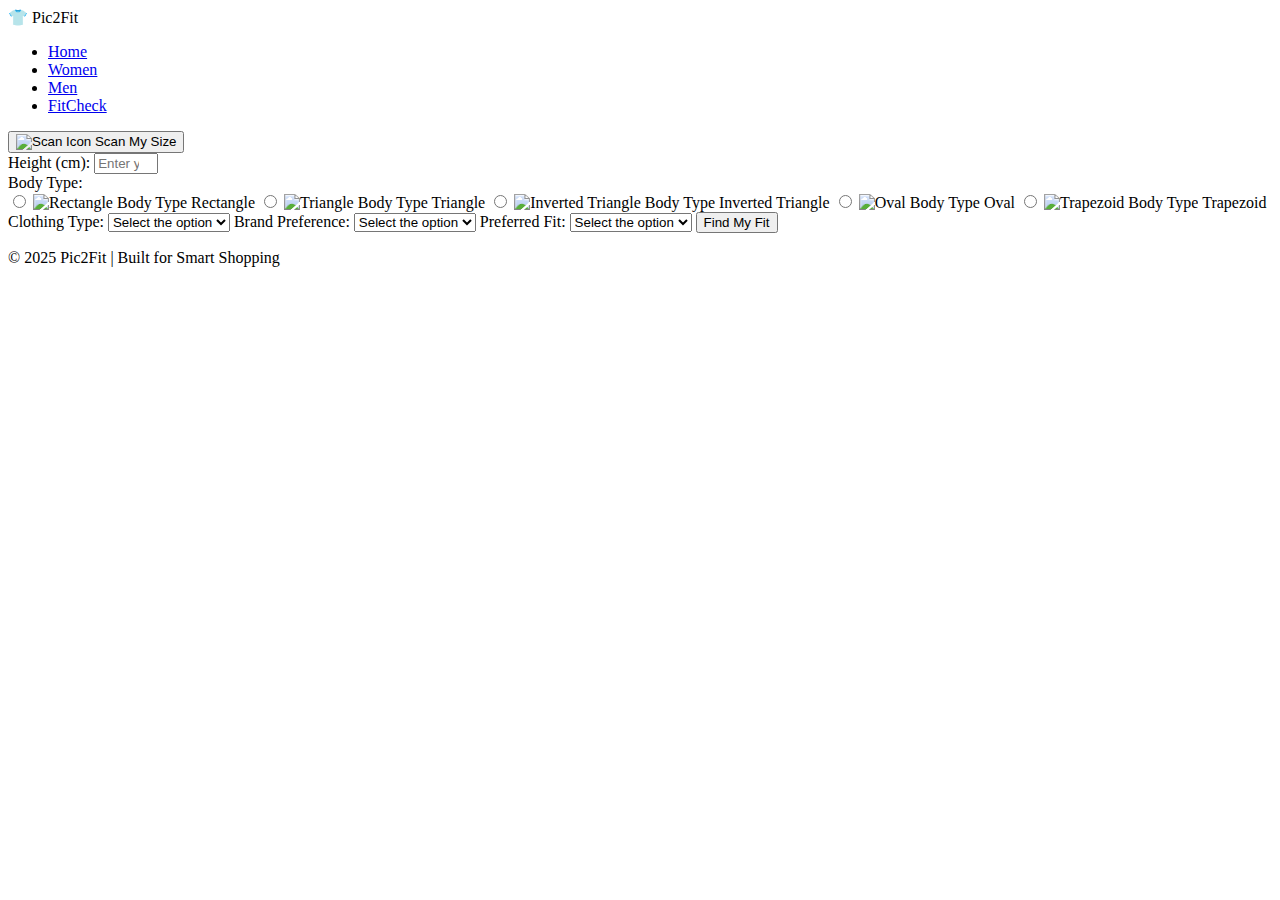
==== men.html @ 49a76dc3 "Create men.html" ====
<!DOCTYPE html>
<html lang="en">
<head>
    <meta charset="UTF-8">
    <meta name="viewport" content="width=device-width, initial-scale=1.0">
    <title>Find Your Fit - Men</title>
    <link rel="stylesheet" href="stylemen.css">
    <link href="https://fonts.googleapis.com/css2?family=Limelight&family=Poppins:wght@400;500;600&display=swap" rel="stylesheet">
</head>
<body>
    <!-- Navigation Bar -->
    <header>
        <div class="logo">👕 Pic2Fit</div>
        <nav>
            <ul>
                <li><a href="index.html">Home</a></li>
                <li><a href="women.html">Women</a></li>
                <li><a href="men.html">Men</a></li>
                <li><a href="type.html">FitCheck</a></li>
            </ul>
        </nav>
    </header>

    <main>
        <section class="fit-container">
            <!-- Form -->
            <div class="fit-selection">
                <form id="fitForm">
                    <div class="input-group">
                        <!-- Image Capture Button -->
                        <div class="scan-section">
                            <button class="image-button" type="button" onclick="openCamera()">
                                <img src="https://github.com/Tirthanaik14/UpsideCoders/raw/main/images/scan-icon.png" alt="Scan Icon" class="scan-icon">
                                <span class="scan-label">Scan My Size</span>
                            </button>
                        </div>
                        <!-- Camera Capture Elements -->
                        <video id="camera" autoplay style="display: none;"></video>
                        <canvas id="canvas" style="display: none;"></canvas>
                        <img id="captured-image" style="display: none; width: 200px; height: auto;"/>
                        <input type="hidden" id="captured-image-data" name="captured_image">

                        <label for="height">Height (cm):</label>
                        <input type="number" id="height" required placeholder="Enter your height" min="50" max="250">
                    </div>

                    <label for="bodyType">Body Type:</label>
                    <div class="body-types">
                        <label>
                            <input type="radio" name="bodyType" value="rectangle" required>
                            <img src="https://github.com/Tirthanaik14/UpsideCoders/raw/main/images/rectangle.jpg" alt="Rectangle Body Type">
                            <span>Rectangle</span>
                        </label>
                        <label>
                            <input type="radio" name="bodyType" value="triangle" required>
                            <img src="https://github.com/Tirthanaik14/UpsideCoders/raw/main/images/triangle.jpg" alt="Triangle Body Type">
                            <span>Triangle</span>
                        </label>
                        <label>
                            <input type="radio" name="bodyType" value="inverted-triangle" required>
                            <img src="https://github.com/Tirthanaik14/UpsideCoders/raw/main/images/invertedtri.jpg" alt="Inverted Triangle Body Type">
                            <span>Inverted Triangle</span>
                        </label>
                        <label>
                            <input type="radio" name="bodyType" value="oval" required>
                            <img src="https://github.com/Tirthanaik14/UpsideCoders/raw/main/images/oval.jpg" alt="Oval Body Type">
                            <span>Oval</span>
                        </label>
                        <label>
                            <input type="radio" name="bodyType" value="trapezoid" required>
                            <img src="https://github.com/Tirthanaik14/UpsideCoders/raw/main/images/trapezoid.jpg" alt="Trapezoid Body Type">
                            <span>Trapezoid</span>
                        </label>
                    </div>

                    <label for="clothingType">Clothing Type:</label>
                    <select id="clothingType" onchange="updateBrandOptions()" required>
                        <option value="" disabled selected>Select the option</option>
                        <option value="tshirt">T-Shirt</option>
                        <option value="shirt">Shirt</option>
                        <option value="pants">Pants</option>
                    </select>

                    <label for="brand">Brand Preference:</label>
                    <select id="brand" required>
                        <option value="" disabled selected>Select the option</option>
                    </select>

                    <label for="fit">Preferred Fit:</label>
                    <select id="fit" required>
                        <option value="" disabled selected>Select the option</option>
                        <option>Slim Fit</option>
                        <option>Regular Fit</option>
                        <option>Loose Fit</option>
                    </select>

                    <button type="submit" class="animated-button">Find My Fit</button>
                </form>
            </div>
        </section>
    </main>

    <footer>
        <p>&copy; 2025 Pic2Fit | Built for Smart Shopping</p>
    </footer>

    <script>
        function updateBrandOptions() {
            const clothingType = document.getElementById("clothingType").value;
            const brandSelect = document.getElementById("brand");

            brandSelect.innerHTML = '<option value="" disabled selected>Select the option</option>';

            const brandOptions = {
                tshirt: ["Nike", "Puma", "Polo"],
                shirt: ["Nike", "Puma", "Polo"],
                pants: ["Nike", "Puma", "Polo"]
            };

            if (brandOptions[clothingType]) {
                brandOptions[clothingType].forEach(brand => {
                    let option = document.createElement("option");
                    option.value = brand.toLowerCase();
                    option.textContent = brand;
                    brandSelect.appendChild(option);
                });
            }
        }

        function openCamera() {
            const video = document.getElementById('camera');
            const canvas = document.getElementById('canvas');
            const capturedImage = document.getElementById('captured-image');
            const capturedImageData = document.getElementById('captured-image-data');

            // Check if the browser supports mediaDevices and getUserMedia
            if (navigator.mediaDevices && navigator.mediaDevices.getUserMedia) {
                // Request access to the camera
                navigator.mediaDevices.getUserMedia({ video: true })
                    .then(stream => {
                        // Display the video stream
                        video.style.display = "block";
                        video.srcObject = stream;
                        video.play();

                        // Add a click event to capture the image
                        video.addEventListener('click', () => {
                            // Set canvas dimensions to match the video
                            canvas.width = video.videoWidth;
                            canvas.height = video.videoHeight;

                            // Draw the current video frame onto the canvas
                            const ctx = canvas.getContext('2d');
                            ctx.drawImage(video, 0, 0, canvas.width, canvas.height);

                            // Convert the canvas image to a data URL
                            const imageDataURL = canvas.toDataURL('image/png');

                            // Display the captured image
                            capturedImage.src = imageDataURL;
                            capturedImage.style.display = "block";

                            // Store the image data in the hidden input field
                            capturedImageData.value = imageDataURL;

                            // Stop the video stream
                            video.style.display = "none";
                            video.srcObject.getTracks().forEach(track => track.stop());
                        });
                    })
                    .catch(err => {
                        console.error("Error accessing the camera:", err);
                        alert("Unable to access the camera. Please ensure you have granted permission.");
                    });
            } else {
                alert("Your browser does not support camera access.");
            }
        }

        document.getElementById("fitForm").addEventListener("submit", function(event) {
            event.preventDefault(); // Prevent the default form submission

            // Get form data
            const height = document.getElementById("height").value;
            const bodyType = document.querySelector('input[name="bodyType"]:checked').value;
            const clothingType = document.getElementById("clothingType").value;
            const brand = document.getElementById("brand").value;
            const fit = document.getElementById("fit").value;

            // Redirect to result.html with query parameters
            window.location.href = `result.html?height=${height}&bodyType=${bodyType}&clothingType=${clothingType}&brand=${brand}&fit=${fit}`;
        });
    </script>
</body>
</html>
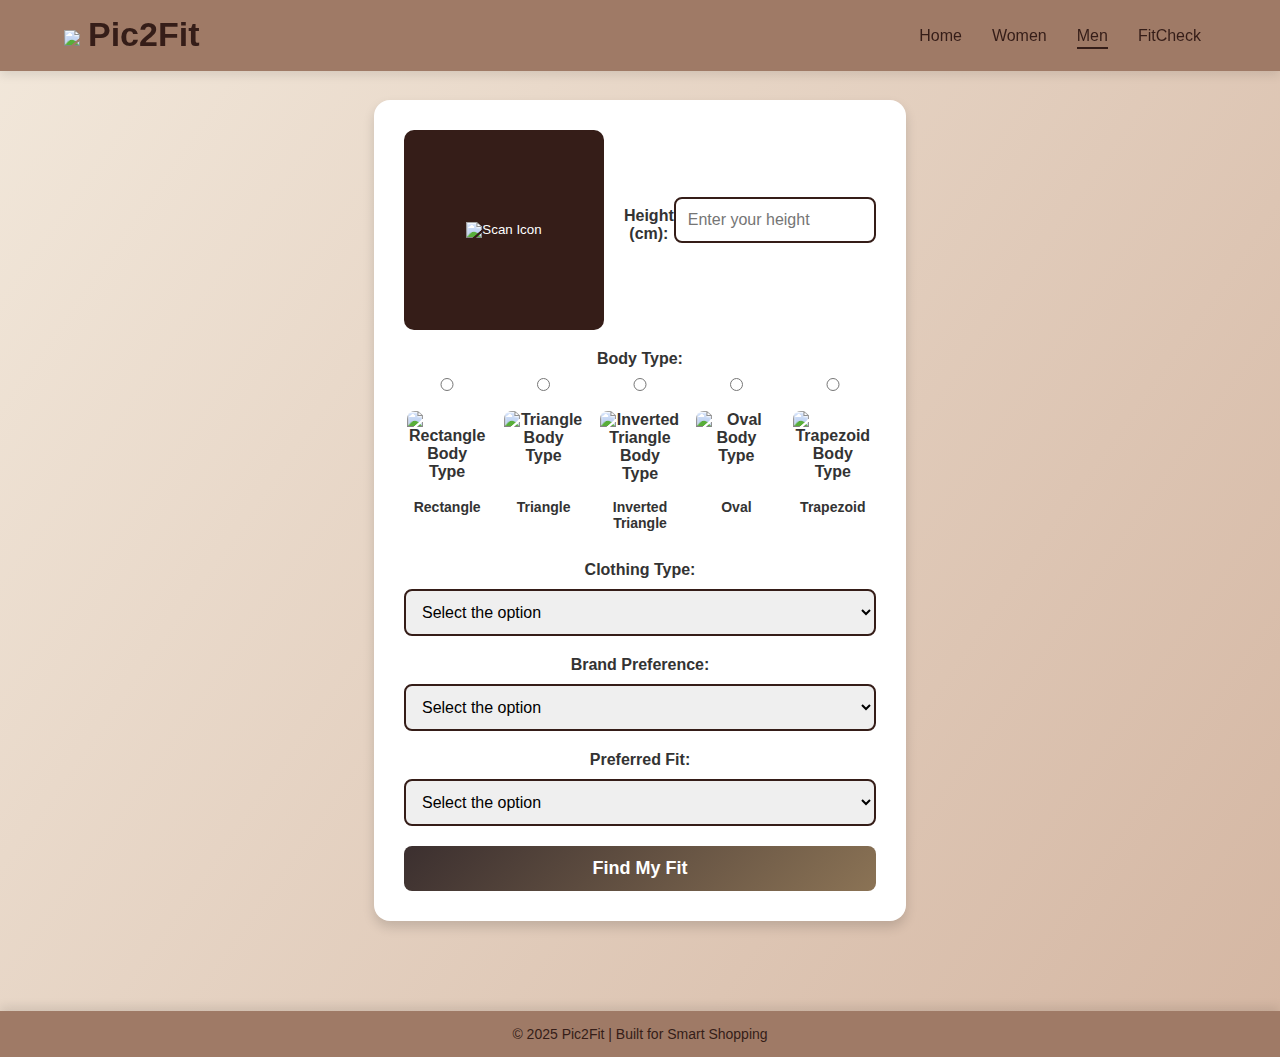
==== commit 22a8eb3e: "Update men.html" ====
--- a/men.html
+++ b/men.html
@@ -10,12 +10,15 @@
 <body>
     <!-- Navigation Bar -->
     <header>
-        <div class="logo">👕 Pic2Fit</div>
+        <div class="logo">
+            <img src="https://github.com/Bari11/hackathon/raw/main/image/AI-removebg-preview.png"  class="logo-img">
+            <span>Pic2Fit</span>
+        </div>
         <nav>
             <ul>
                 <li><a href="index.html">Home</a></li>
                 <li><a href="women.html">Women</a></li>
-                <li><a href="men.html">Men</a></li>
+                <li><a href="men.html" class="active">Men</a></li>
                 <li><a href="type.html">FitCheck</a></li>
             </ul>
         </nav>
@@ -30,8 +33,10 @@
                         <!-- Image Capture Button -->
                         <div class="scan-section">
                             <button class="image-button" type="button" onclick="openCamera()">
-                                <img src="https://github.com/Tirthanaik14/UpsideCoders/raw/main/images/scan-icon.png" alt="Scan Icon" class="scan-icon">
-                                <span class="scan-label">Scan My Size</span>
+                                <div class="scan-content">
+                                    <img src="https://github.com/Bari11/hackathon/raw/main/image/camera.png" alt="Scan Icon" class="scan-icon">
+                                    <span class="scan-label">Scan My Size</span>
+                                </div> 
                             </button>
                         </div>
                         <!-- Camera Capture Elements -->
--- a/stylemen.css
+++ b/stylemen.css
@@ -0,0 +1,269 @@
+@font-face {
+    font-family: 'Limelight';
+    src: url('path/to/Pistilli-Roman.woff2') format('woff2'), /* Add the correct path to your font file */
+         url('path/to/Pistilli-Roman.woff') format('woff');
+    font-weight: normal;
+    font-style: normal;
+}
+
+@font-face {
+    font-family: 'Pistilli Roman';
+    src: url('path/to/Pistilli-Roman-Bold.woff2') format('woff2'), /* Add the correct path to your bold font file */
+         url('path/to/Pistilli-Roman-Bold.woff') format('woff');
+    font-weight: bold; /* For bold headings */
+    font-style: normal;
+}
+
+* {
+    margin: 0;
+    padding: 0;
+    box-sizing: border-box;
+    font-family: 'Pistilli Roman', sans-serif; /* Apply Pistilli Roman globally */
+}
+
+body {
+    background: linear-gradient(125deg, #F2E8DB, #D4B6A2); /* Pastel Purple to Pastel Yellow */
+    color: #333;
+    text-align: center;
+    display: flex;
+    flex-direction: column;
+    align-items: center;
+    min-height: 100vh;
+    justify-content: flex-start; /* Changed to flex-start to allow footer to be pushed down */
+}
+
+/* Header & Navigation */
+header {
+    display: flex;
+    justify-content: space-between;
+    align-items: center;
+    padding: 15px 5%;
+    background: #9F7A66;
+    box-shadow: 0 4px 10px rgba(0, 0, 0, 0.1);
+    position: fixed;
+    width: 100%;
+    top: 0;
+    z-index: 100;
+}
+
+/* Apply Limelight font to the logo */
+.logo {
+    font-family: 'Limelight', cursive; /* Use Limelight font */
+    font-size: 34px;
+    font-weight: bold; /* Make it bold */
+    color: #351D18; /* Slightly darker pastel purple */
+}
+
+nav ul {
+    list-style: none;
+    display: flex;
+}
+
+nav ul li {
+    margin: 0 15px;
+}
+
+nav ul li a {
+    text-decoration: none;
+    color: #351D18;
+    font-weight: 500;
+    transition: all 0.3s ease-in-out;
+    position: relative; /* For underline effect */
+}
+
+nav ul li a:hover, .active {
+    color: #351D18; /* Keep the text color the same */
+}
+
+/* Pink underline on hover */
+nav ul li a::after {
+    content: '';
+    position: absolute;
+    width: 0;
+    height: 2px;
+    background: #351D18; /* Pink color */
+    bottom: -5px;
+    left: 0;
+    transition: width 0.3s ease-in-out;
+}
+
+nav ul li a:hover::after, .active::after {
+    width: 100%; /* Full width underline on hover */
+}
+
+/* Fit Container */
+.fit-container {
+    display: flex;
+    justify-content: center;
+    align-items: flex-start;
+    padding: 100px 20px 40px; /* Added padding for header */
+}
+
+.fit-selection {
+    width: 100%;
+    max-width: 800px;
+    background: white;
+    padding: 30px;
+    border-radius: 16px;
+    box-shadow: 0 6px 12px rgba(0, 0, 0, 0.15);
+    transition: transform 0.4s ease-in-out;
+}
+
+.fit-selection:hover {
+    transform: scale(1.03);
+}
+
+/* Input Group */
+.input-group {
+    display: flex;
+    align-items: center;
+    margin-bottom: 20px;
+}
+
+.image-button {
+    width: 200px;
+    height: 200px;
+    background: #351D18;
+    color: white;
+    border: none;
+    cursor: pointer;
+    border-radius: 10px;
+    display: flex;
+    align-items: center;
+    justify-content: center;
+    margin-right: 20px;
+    overflow: hidden;
+    position: relative;
+}
+
+.image-button img {
+    width: 100%;
+    height: 100%;
+    object-fit: cover;
+    transition: opacity 0.3s ease;
+}
+
+.scan-label {
+    position: absolute;
+    top: 50%;
+    left: 50%;
+    transform: translate(-50%, -50%);
+    color: white;
+    font-size: 18px;
+    font-weight: bold;
+    opacity: 0;
+    transition: opacity 0.3s ease;
+}
+
+.image-button:hover img {
+    opacity: 0;
+}
+
+.image-button:hover .scan-label {
+    opacity: 1;
+}
+
+/* Labels and Inputs */
+label {
+    margin-bottom: 10px;
+    font-weight: 600;
+    display: block;
+}
+
+input, select {
+    width: 100%;
+    padding: 12px;
+    font-size: 16px;
+    border: 2px solid #351D18;
+    border-radius: 8px;
+    outline: none;
+    transition: 0.3s;
+    margin-bottom: 20px;
+}
+
+input:focus, select:focus {
+    border-color: #9F7A66;
+    box-shadow: 0 0 12px rgba(159, 122, 102, 0.6);
+}
+
+/* Body Type Images */
+.body-types {
+    display: flex;
+    justify-content: space-between;
+    gap: 10px;
+    flex-wrap: wrap;
+    margin-bottom: 20px;
+}
+
+.body-types label {
+    display: flex;
+    flex-direction: column;
+    align-items: center;
+    text-align: center;
+    flex: 1;
+    min-width: 80px;
+}
+
+.body-types img {
+    width: 80px;
+    height: 80px;
+    border-radius: 8px;
+    object-fit: cover;
+}
+
+.body-types span {
+    margin-top: 8px;
+    font-size: 14px;
+}
+
+/* Button */
+.animated-button {
+    width: 100%;
+    background: linear-gradient(135deg, #3b2f2f, #8b7355);
+    color: white;
+    padding: 12px 24px;
+    font-size: 18px;
+    font-weight: bold;
+    border: none;
+    border-radius: 8px;
+    cursor: pointer;
+    transition: all 0.3s ease-in-out;
+}
+
+.animated-button:hover {
+    background: linear-gradient(135deg, #9F7A66, #351D18);
+    transform: scale(1.05);
+}
+
+/* Footer */
+footer {
+    background: #9F7A66;
+    padding: 15px;
+    margin-top: 50px; /* Ensure there's space above the footer */
+    box-shadow: 0 -4px 10px rgba(0, 0, 0, 0.1);
+    width: 100%; /* Make the footer full width */
+    position: relative; /* Ensure it stays in the normal flow of the document */
+    left: 0; /* Align to the left */
+    right: 0; /* Align to the right */
+}
+
+footer p {
+    font-size: 14px;
+    color: #351D18;
+}
+
+.social-links {
+    display: flex; /* Use flexbox for social links */
+    justify-content: center; /* Center the social links */
+}
+
+.social-links a {
+    margin: 0 10px;
+    color: #FFFF;
+    text-decoration: none;
+    font-weight: 500;
+}
+
+.social-links a:hover {
+    text-decoration: underline;
+}
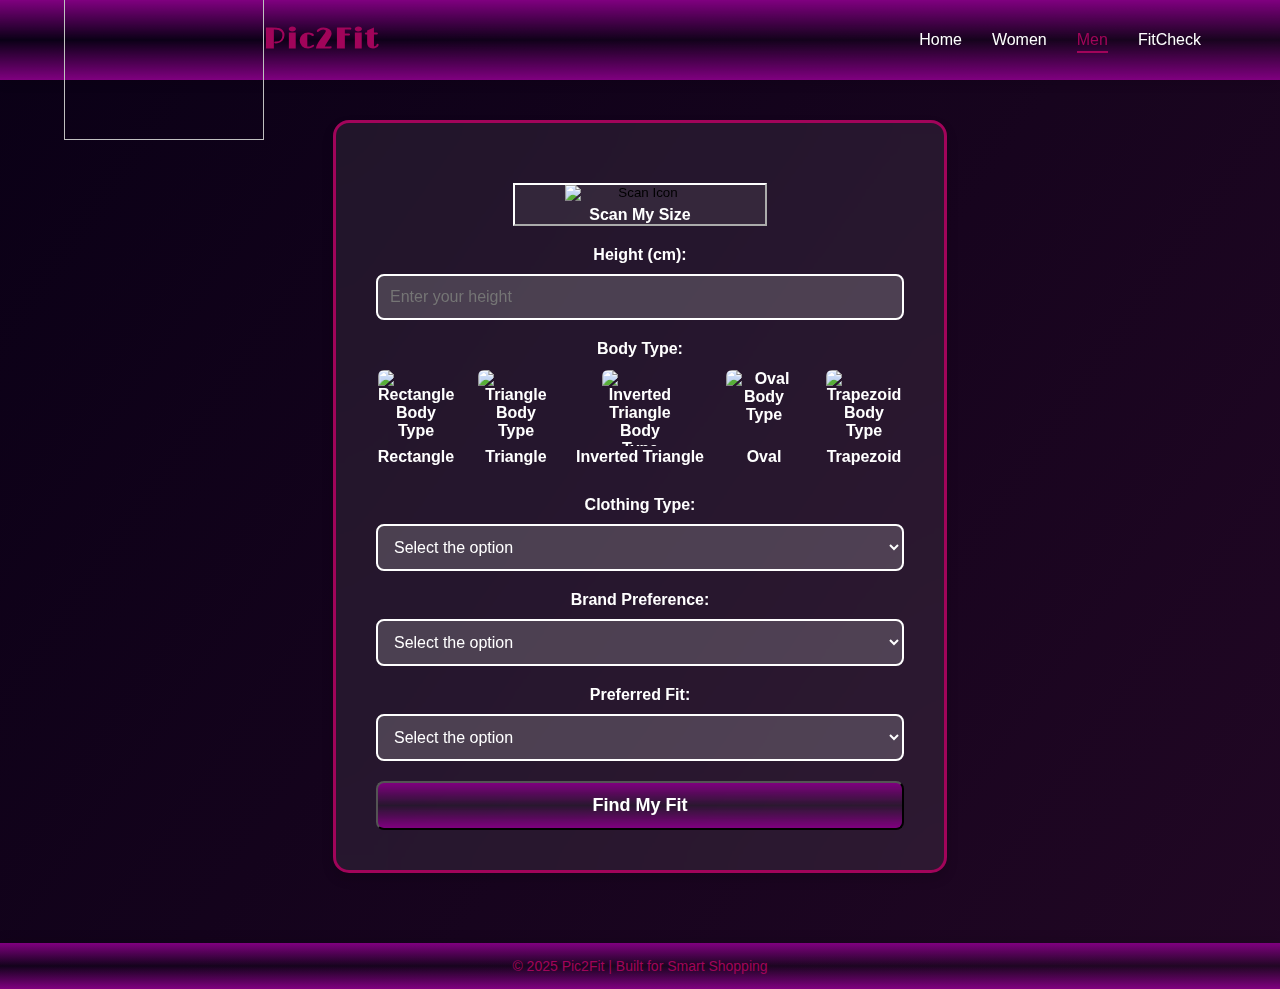
==== commit b23ccd0a: "Update men.html" ====
--- a/men.html
+++ b/men.html
@@ -28,7 +28,7 @@
         <section class="fit-container">
             <!-- Form -->
             <div class="fit-selection">
-                <form id="fitForm">
+                <form id="fitForm" action="/measure" method="POST">
                     <div class="input-group">
                         <!-- Image Capture Button -->
                         <div class="scan-section">
--- a/stylemen.css
+++ b/stylemen.css
@@ -1,6 +1,6 @@
 @font-face {
     font-family: 'Limelight';
-    src: url('path/to/Pistilli-Roman.woff2') format('woff2'), /* Add the correct path to your font file */
+    src: url('path/to/Pistilli-Roman.woff2') format('woff2'), 
          url('path/to/Pistilli-Roman.woff') format('woff');
     font-weight: normal;
     font-style: normal;
@@ -8,9 +8,9 @@
 
 @font-face {
     font-family: 'Pistilli Roman';
-    src: url('path/to/Pistilli-Roman-Bold.woff2') format('woff2'), /* Add the correct path to your bold font file */
+    src: url('path/to/Pistilli-Roman-Bold.woff2') format('woff2'), 
          url('path/to/Pistilli-Roman-Bold.woff') format('woff');
-    font-weight: bold; /* For bold headings */
+    font-weight: bold;
     font-style: normal;
 }
 
@@ -18,18 +18,18 @@
     margin: 0;
     padding: 0;
     box-sizing: border-box;
-    font-family: 'Pistilli Roman', sans-serif; /* Apply Pistilli Roman globally */
+    font-family: 'Pistilli Roman', sans-serif;
 }
 
 body {
-    background: linear-gradient(125deg, #F2E8DB, #D4B6A2); /* Pastel Purple to Pastel Yellow */
-    color: #333;
+    background: linear-gradient(125deg, #0A0016, #210724);
+    color: #fff;
     text-align: center;
     display: flex;
     flex-direction: column;
     align-items: center;
     min-height: 100vh;
-    justify-content: flex-start; /* Changed to flex-start to allow footer to be pushed down */
+    justify-content: flex-start;
 }
 
 /* Header & Navigation */
@@ -38,20 +38,37 @@
     justify-content: space-between;
     align-items: center;
     padding: 15px 5%;
-    background: #9F7A66;
+    background: linear-gradient(0deg, #800080, #0000, #800080);
     box-shadow: 0 4px 10px rgba(0, 0, 0, 0.1);
     position: fixed;
     width: 100%;
+    height: 80px;
     top: 0;
     z-index: 100;
 }
 
-/* Apply Limelight font to the logo */
 .logo {
-    font-family: 'Limelight', cursive; /* Use Limelight font */
+    
+    align-items: center;
+    font-family: 'Limelight', cursive;
     font-size: 34px;
-    font-weight: bold; /* Make it bold */
-    color: #351D18; /* Slightly darker pastel purple */
+    font-weight: bold;
+    color: #A1045A;
+    display: flex;
+    
+}
+.logo span {
+    font-family: 'Limelight', cursive;
+    font-size: 28px; /* Adjust size as needed */
+    color: #A1045A;
+    letter-spacing: 2px;
+    
+}
+
+.logo-img {
+    width: 200px; /* Adjust size as needed */
+    height: 200px;
+    
 }
 
 nav ul {
@@ -65,108 +82,96 @@
 
 nav ul li a {
     text-decoration: none;
-    color: #351D18;
+    color: #FFFF;
     font-weight: 500;
     transition: all 0.3s ease-in-out;
-    position: relative; /* For underline effect */
+    position: relative;
 }
 
 nav ul li a:hover, .active {
-    color: #351D18; /* Keep the text color the same */
-}
-
-/* Pink underline on hover */
+    color: #A1045A;
+}
+
 nav ul li a::after {
     content: '';
     position: absolute;
     width: 0;
     height: 2px;
-    background: #351D18; /* Pink color */
+    background: #A1045A;
     bottom: -5px;
     left: 0;
     transition: width 0.3s ease-in-out;
 }
 
 nav ul li a:hover::after, .active::after {
-    width: 100%; /* Full width underline on hover */
+    width: 100%;
 }
 
 /* Fit Container */
 .fit-container {
+    margin-top: 100px;
     display: flex;
     justify-content: center;
     align-items: flex-start;
-    padding: 100px 20px 40px; /* Added padding for header */
-}
-
+    padding: 20px;
+}
+
+/* Fit Selection */
 .fit-selection {
     width: 100%;
-    max-width: 800px;
-    background: white;
-    padding: 30px;
+    max-width: 900px;
+    background: rgba(200, 200, 200, 0.10);
+    padding: 40px;
     border-radius: 16px;
     box-shadow: 0 6px 12px rgba(0, 0, 0, 0.15);
     transition: transform 0.4s ease-in-out;
+    backdrop-filter: blur(20px);
+    border: 3px solid #A1045A;
 }
 
 .fit-selection:hover {
     transform: scale(1.03);
 }
-
-/* Input Group */
-.input-group {
-    display: flex;
-    align-items: center;
-    margin-bottom: 20px;
+.scan-section {
+    margin: 20px 0;
 }
 
 .image-button {
-    width: 200px;
-    height: 200px;
-    background: #351D18;
+    background: rgba(200, 200, 200, 0.10);
+    border-color: #FFFF;
+    cursor: pointer;
+}
+
+.scan-content {
+    display: flex;
+    flex-direction: column;
+    width: 250px;
+    align-items: center;
+    text-align: center;
+}
+
+.scan-icon {
+    width: 150px;
+    height: auto;
+    display: block;
+    margin-bottom: 5px;
+}
+
+.scan-label {
+    font-size: 16px;
+    font-weight: bold;
     color: white;
-    border: none;
-    cursor: pointer;
-    border-radius: 10px;
-    display: flex;
-    align-items: center;
-    justify-content: center;
-    margin-right: 20px;
-    overflow: hidden;
-    position: relative;
-}
-
-.image-button img {
-    width: 100%;
-    height: 100%;
-    object-fit: cover;
-    transition: opacity 0.3s ease;
-}
-
-.scan-label {
-    position: absolute;
-    top: 50%;
-    left: 50%;
-    transform: translate(-50%, -50%);
-    color: white;
-    font-size: 18px;
-    font-weight: bold;
-    opacity: 0;
-    transition: opacity 0.3s ease;
-}
-
-.image-button:hover img {
-    opacity: 0;
-}
-
-.image-button:hover .scan-label {
-    opacity: 1;
-}
-
+}
+
+
+button:hover {
+    border-color: #d81b60;
+}
 /* Labels and Inputs */
 label {
     margin-bottom: 10px;
     font-weight: 600;
+    color: #FFFF;
     display: block;
 }
 
@@ -174,23 +179,26 @@
     width: 100%;
     padding: 12px;
     font-size: 16px;
-    border: 2px solid #351D18;
+    border: 2px solid #FFFF;
     border-radius: 8px;
     outline: none;
     transition: 0.3s;
     margin-bottom: 20px;
-}
-
-input:focus, select:focus {
-    border-color: #9F7A66;
-    box-shadow: 0 0 12px rgba(159, 122, 102, 0.6);
-}
-
-/* Body Type Images */
+    background: rgba(200, 200, 200, 0.15);
+    backdrop-filter: blur(8px);
+    color: #FFFF;
+}
+
+select option {
+    background: rgba(200, 200, 200, 0.10);
+    color: black;
+}
+
+/* Body Type Selection */
 .body-types {
     display: flex;
-    justify-content: space-between;
-    gap: 10px;
+    justify-content: center;
+    gap: 20px;
     flex-wrap: wrap;
     margin-bottom: 20px;
 }
@@ -200,61 +208,69 @@
     flex-direction: column;
     align-items: center;
     text-align: center;
-    flex: 1;
-    min-width: 80px;
-}
-
-.body-types img {
+    cursor: pointer;
+    position: relative;
+    transition: all 0.3s ease-in-out;
+}
+
+.body-types input[type="radio"] {
+    display: none; /* Hide default radio button */
+}
+
+/* Custom Radio Button Styling */
+.body-types input[type="radio"] + img {
     width: 80px;
     height: 80px;
     border-radius: 8px;
     object-fit: cover;
-}
-
-.body-types span {
-    margin-top: 8px;
-    font-size: 14px;
+    border: 2px solid transparent;
+    transition: 0.3s;
+}
+
+/* Checked effect */
+.body-types input[type="radio"]:checked + img {
+    border: 3px solid #A1045A;
+    box-shadow: 0 0 12px #A1045A;
+    transform: scale(1.1);
 }
 
 /* Button */
 .animated-button {
     width: 100%;
-    background: linear-gradient(135deg, #3b2f2f, #8b7355);
+    background: linear-gradient(0deg, #800080, #0000, #800080);
     color: white;
     padding: 12px 24px;
     font-size: 18px;
     font-weight: bold;
-    border: none;
     border-radius: 8px;
     cursor: pointer;
     transition: all 0.3s ease-in-out;
 }
 
 .animated-button:hover {
-    background: linear-gradient(135deg, #9F7A66, #351D18);
     transform: scale(1.05);
 }
 
 /* Footer */
 footer {
-    background: #9F7A66;
+    background: linear-gradient(0deg, #800080, #0000, #800080);
     padding: 15px;
-    margin-top: 50px; /* Ensure there's space above the footer */
+    margin-top: 50px;
     box-shadow: 0 -4px 10px rgba(0, 0, 0, 0.1);
-    width: 100%; /* Make the footer full width */
-    position: relative; /* Ensure it stays in the normal flow of the document */
-    left: 0; /* Align to the left */
-    right: 0; /* Align to the right */
+    width: 100%;
+    position: relative;
+    left: 0;
+    right: 0;
 }
 
 footer p {
     font-size: 14px;
-    color: #351D18;
+    color: #A1045A;
 }
 
 .social-links {
-    display: flex; /* Use flexbox for social links */
-    justify-content: center; /* Center the social links */
+    display: flex;
+    justify-content: center;
 }
 
 .social-links a {
